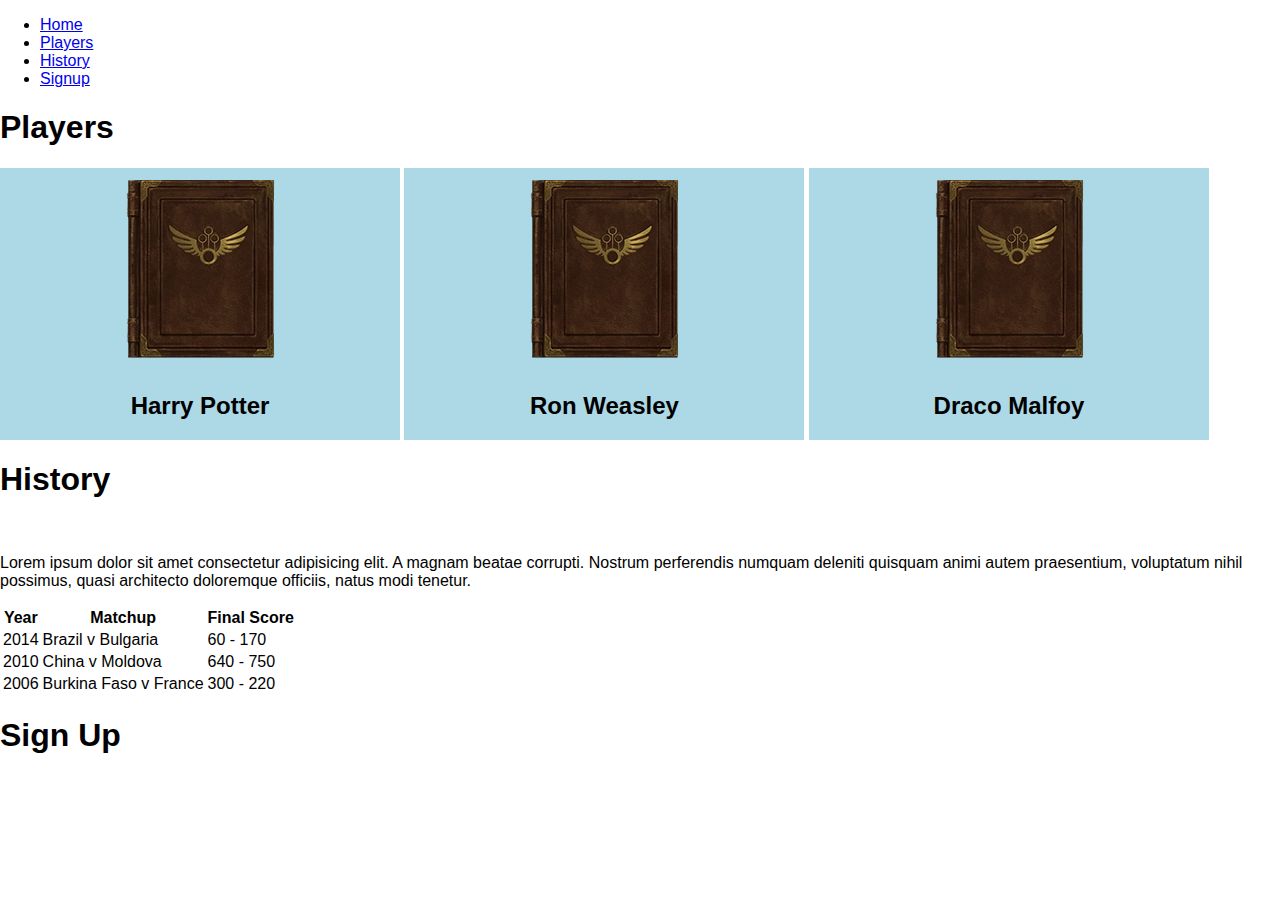
==== src/index.html @ 9c0e80ed "Added more stuff" ====
<!DOCTYPE html>
<html lang="en">
<head>
    <meta charset="UTF-8">
    <meta http-equiv="X-UA-Compatible" content="IE=edge">
    <meta name="viewport" content="width=device-width, initial-scale=1.0">
    <title>Home</title>
    <link rel="stylesheet" href="../styles/style.css">
</head>
<body>
    <header>
        <nav>
            <ul>
                <li><a href="#top">Home</a></li>
                <li><a href="./players.html">Players</a></li>
                <li><a href="./history.html">History</a></li>
                <li><a href="./signup.html">Signup</a></li>
            </ul>
        </nav>
    </header>
    <main>
        <section>
            <h1>Players</h1>
            <div>
                <div class="playerCard">
                    <img src="../images/The-official-guide-to-the-quidditch-world-cup-lrg.webp" alt="">
                    <h2>Harry Potter</h2>
                </div>
                <div class="playerCard">
                    <img src="../images/The-official-guide-to-the-quidditch-world-cup-lrg.webp" alt="">
                    <h2>Ron Weasley</h2>
                </div>
                <div class="playerCard">
                    <img src="../images/The-official-guide-to-the-quidditch-world-cup-lrg.webp" alt="">
                    <h2>Draco Malfoy</h2>
                </div>
            </div>
        </section>
        <section>
            <h1>History</h1>
            <img src="" alt="">
            <p>Lorem ipsum dolor sit amet consectetur adipisicing elit. A magnam beatae corrupti. Nostrum perferendis numquam deleniti quisquam animi autem praesentium, voluptatum nihil possimus, quasi architecto doloremque officiis, natus modi tenetur.</p>
            <table>
                <tr>
                    <th>Year</th>
                    <th>Matchup</th>
                    <th>Final Score</th>
                </tr>
                <tr>
                    <td>2014</td>
                    <td>Brazil v Bulgaria</td>
                    <td>60 - 170</td>
                </tr>
                <tr>
                    <td>2010</td>
                    <td>China v Moldova</td>
                    <td>640 - 750</td>
                </tr>
                <tr>
                    <td>2006</td>
                    <td>Burkina Faso v France</td>
                    <td>300 - 220</td>
                </tr>
            </table>
        </section>
        <section>
            <h1>Sign Up</h1>
        </section>
    </main>
    <footer></footer>
</body>
</html>
---- styles/style.css ----
* {
    box-sizing: border-box;
}

html, body {
    padding: 0;
    margin: 0;
    font-family: 'Segoe UI', Tahoma, Geneva, Verdana, sans-serif;
}

.playerCard {
    width: 400px;
    display: inline-block;
    background: lightblue;
    text-align: center;
}
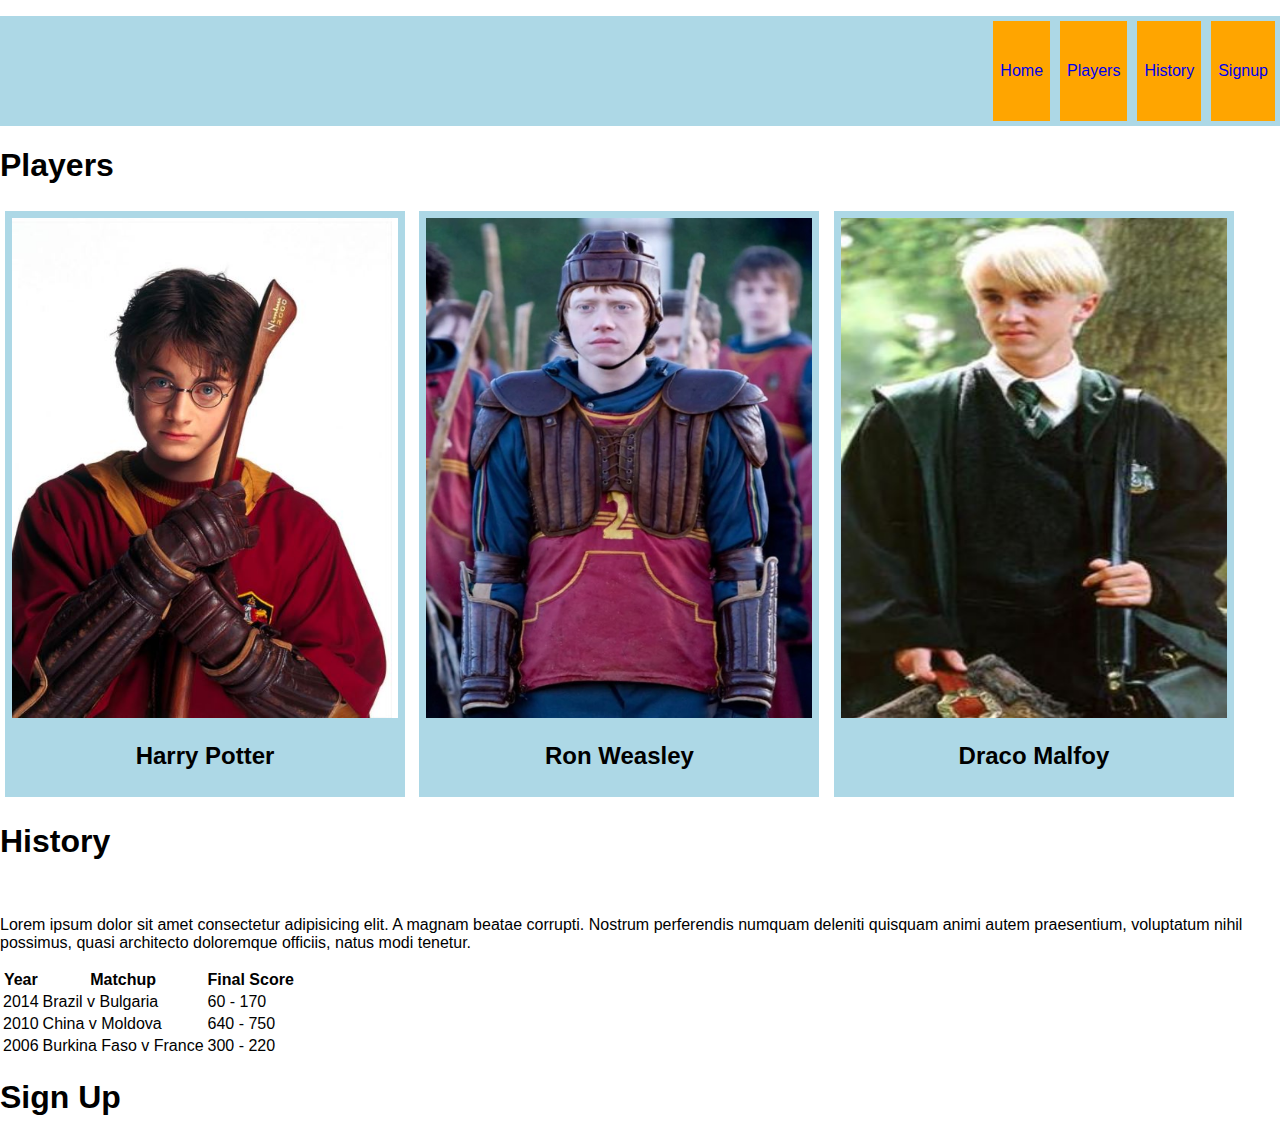
==== commit c1eb73e8: "styling index page / images added" ====
--- a/src/index.html
+++ b/src/index.html
@@ -23,15 +23,15 @@
             <h1>Players</h1>
             <div>
                 <div class="playerCard">
-                    <img src="../images/The-official-guide-to-the-quidditch-world-cup-lrg.webp" alt="">
+                    <img src="../images/harryprofile.JPG" alt="">
                     <h2>Harry Potter</h2>
                 </div>
                 <div class="playerCard">
-                    <img src="../images/The-official-guide-to-the-quidditch-world-cup-lrg.webp" alt="">
+                    <img src="../images/Ronweasley.jpg" alt="">
                     <h2>Ron Weasley</h2>
                 </div>
                 <div class="playerCard">
-                    <img src="../images/The-official-guide-to-the-quidditch-world-cup-lrg.webp" alt="">
+                    <img src="../images/dracomalfoy.JPG" alt="">
                     <h2>Draco Malfoy</h2>
                 </div>
             </div>
--- a/styles/style.css
+++ b/styles/style.css
@@ -9,8 +9,36 @@
 }
 
 .playerCard {
+    padding: 7px;
+    margin: 5px;
     width: 400px;
     display: inline-block;
     background: lightblue;
     text-align: center;
+}
+
+.playerCard img {
+    width: 100%;
+    height: 500px;
+}
+
+nav li {
+    background-color: orange;
+    height: 100px;
+    padding: 7px;
+    margin: 5px;
+    display: flex;
+    align-items: center;
+
+   
+}
+
+nav ul {
+    background-color: lightblue;
+    display: flex;
+    justify-content: right;
+}
+
+nav a {
+    text-decoration: none;
 }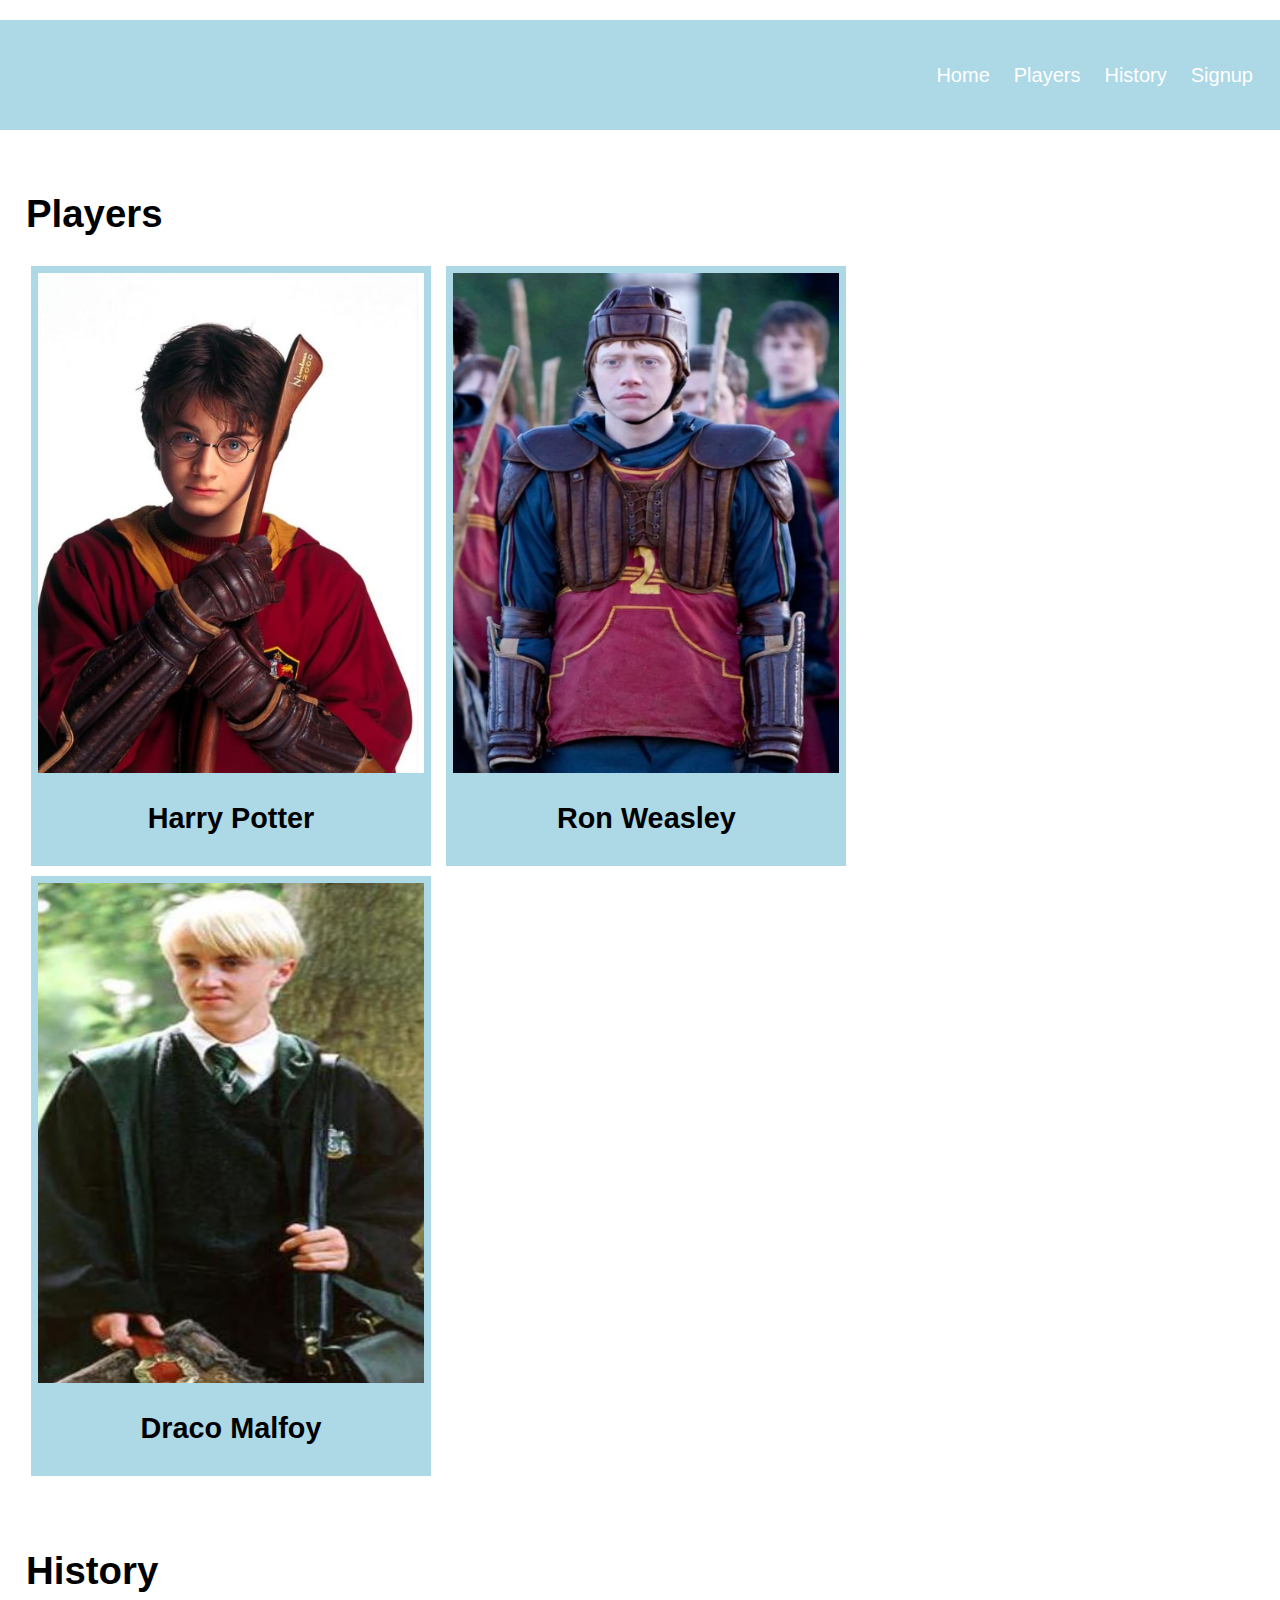
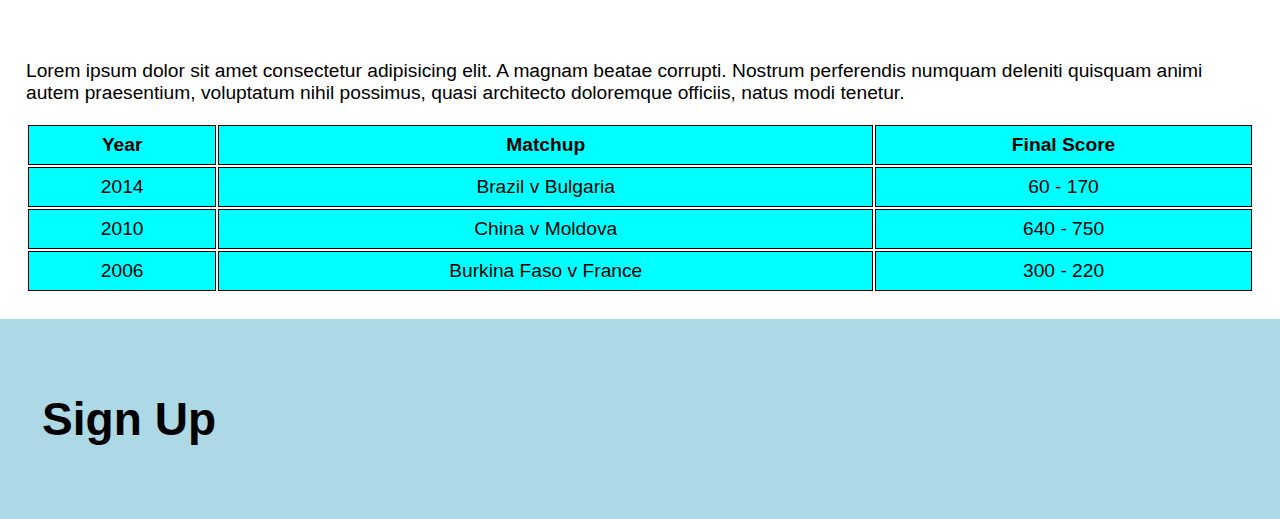
==== commit 056b8d25: "more styling stuff" ====
--- a/src/index.html
+++ b/src/index.html
@@ -63,10 +63,11 @@
                 </tr>
             </table>
         </section>
+    </main>
+    <footer>
         <section>
             <h1>Sign Up</h1>
         </section>
-    </main>
-    <footer></footer>
+    </footer>
 </body>
 </html>--- a/styles/style.css
+++ b/styles/style.css
@@ -1,5 +1,15 @@
 * {
     box-sizing: border-box;
+}
+
+section, footer {
+    font-size: larger;
+    padding: 16px;
+    margin: 10px;
+}
+header {
+    font-size: 20px;
+    
 }
 
 html, body {
@@ -23,22 +33,49 @@
 }
 
 nav li {
-    background-color: orange;
     height: 100px;
     padding: 7px;
     margin: 5px;
     display: flex;
     align-items: center;
 
-   
 }
 
 nav ul {
     background-color: lightblue;
     display: flex;
     justify-content: right;
+    padding-right: 15px;
 }
 
 nav a {
     text-decoration: none;
+    color: white;
+    
+}
+
+nav a:hover {
+    text-decoration: underline solid red
+}
+
+table {
+    width: 100% ;
+    text-align: center;
+}
+
+th, td {
+    padding: 8px;
+    /* margin: 8px; */
+    border: 1px solid black;
+}
+
+tr {
+    background-color: aqua;
+    border: 1px solid black;
+}
+
+footer {
+    min-height: 100px;
+    background-color: lightblue;
+    margin: 0;
 }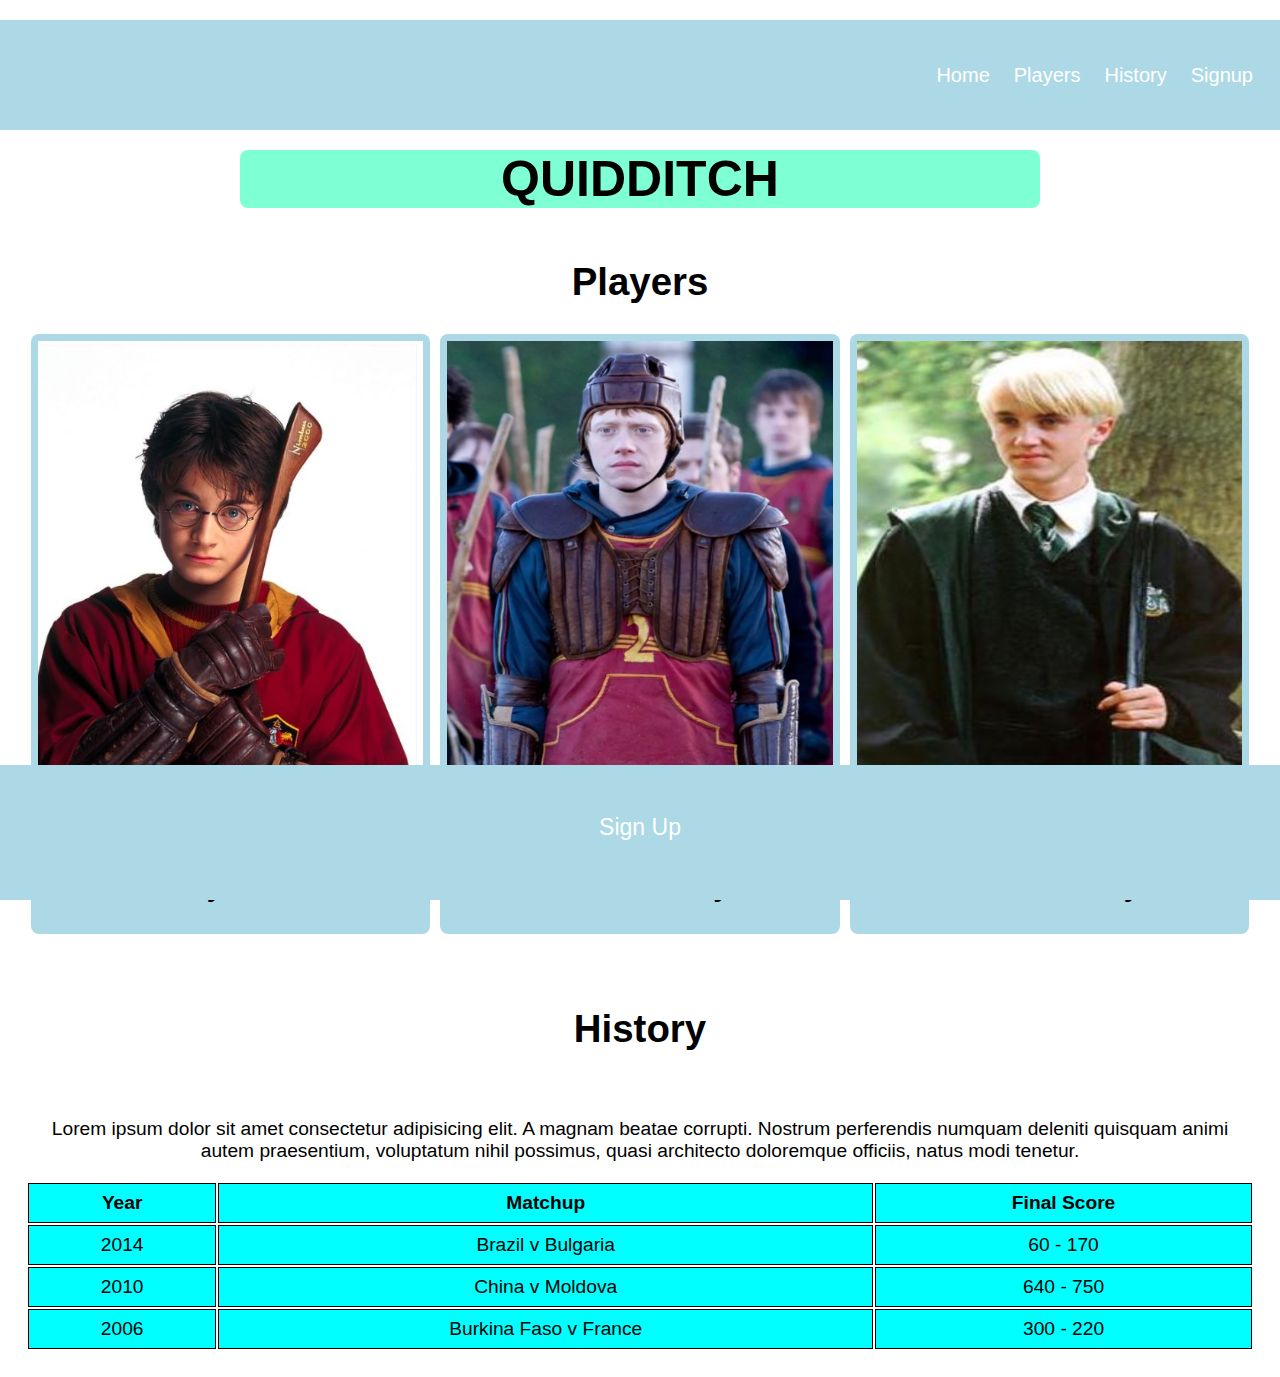
==== commit 2ebabb79: "finishing off styling" ====
--- a/src/index.html
+++ b/src/index.html
@@ -19,9 +19,10 @@
         </nav>
     </header>
     <main>
+        <h3>QUIDDITCH</h3>
         <section>
             <h1>Players</h1>
-            <div>
+            <div class="container">
                 <div class="playerCard">
                     <img src="../images/harryprofile.JPG" alt="">
                     <h2>Harry Potter</h2>
@@ -66,7 +67,7 @@
     </main>
     <footer>
         <section>
-            <h1>Sign Up</h1>
+            <p>Sign Up</p>
         </section>
     </footer>
 </body>
--- a/styles/style.css
+++ b/styles/style.css
@@ -1,7 +1,19 @@
 * {
     box-sizing: border-box;
+    text-align: center;
 }
 
+main h3 {
+    font-size: 50px;
+    text-align: center;
+    background-color: aquamarine;
+    width: 800px;
+    margin: auto;
+}
+
+.playerCard, h3 {
+    border-radius: 8px
+}
 section, footer {
     font-size: larger;
     padding: 16px;
@@ -16,6 +28,12 @@
     padding: 0;
     margin: 0;
     font-family: 'Segoe UI', Tahoma, Geneva, Verdana, sans-serif;
+}
+
+.container {
+    /* margin: auto; */
+    display: flex;
+    justify-content: center;
 }
 
 .playerCard {
@@ -42,10 +60,14 @@
 }
 
 nav ul {
-    background-color: lightblue;
+    
     display: flex;
     justify-content: right;
     padding-right: 15px;
+}
+
+nav {
+    background-color: lightblue;
 }
 
 nav a {
@@ -56,6 +78,10 @@
 
 nav a:hover {
     text-decoration: underline solid red
+}
+
+#quid {
+    justify-self: start;
 }
 
 table {
@@ -75,7 +101,20 @@
 }
 
 footer {
-    min-height: 100px;
+    text-align: center;
+    position:fixed;
+    bottom: 0;
+    width: 100%;
+    
     background-color: lightblue;
     margin: 0;
-}+    padding: 0;
+    padding-bottom: 10px;
+}
+
+footer  p {
+    color: white;
+    /* padding: 0;
+    margin-bottom: 15px; */
+}
+
